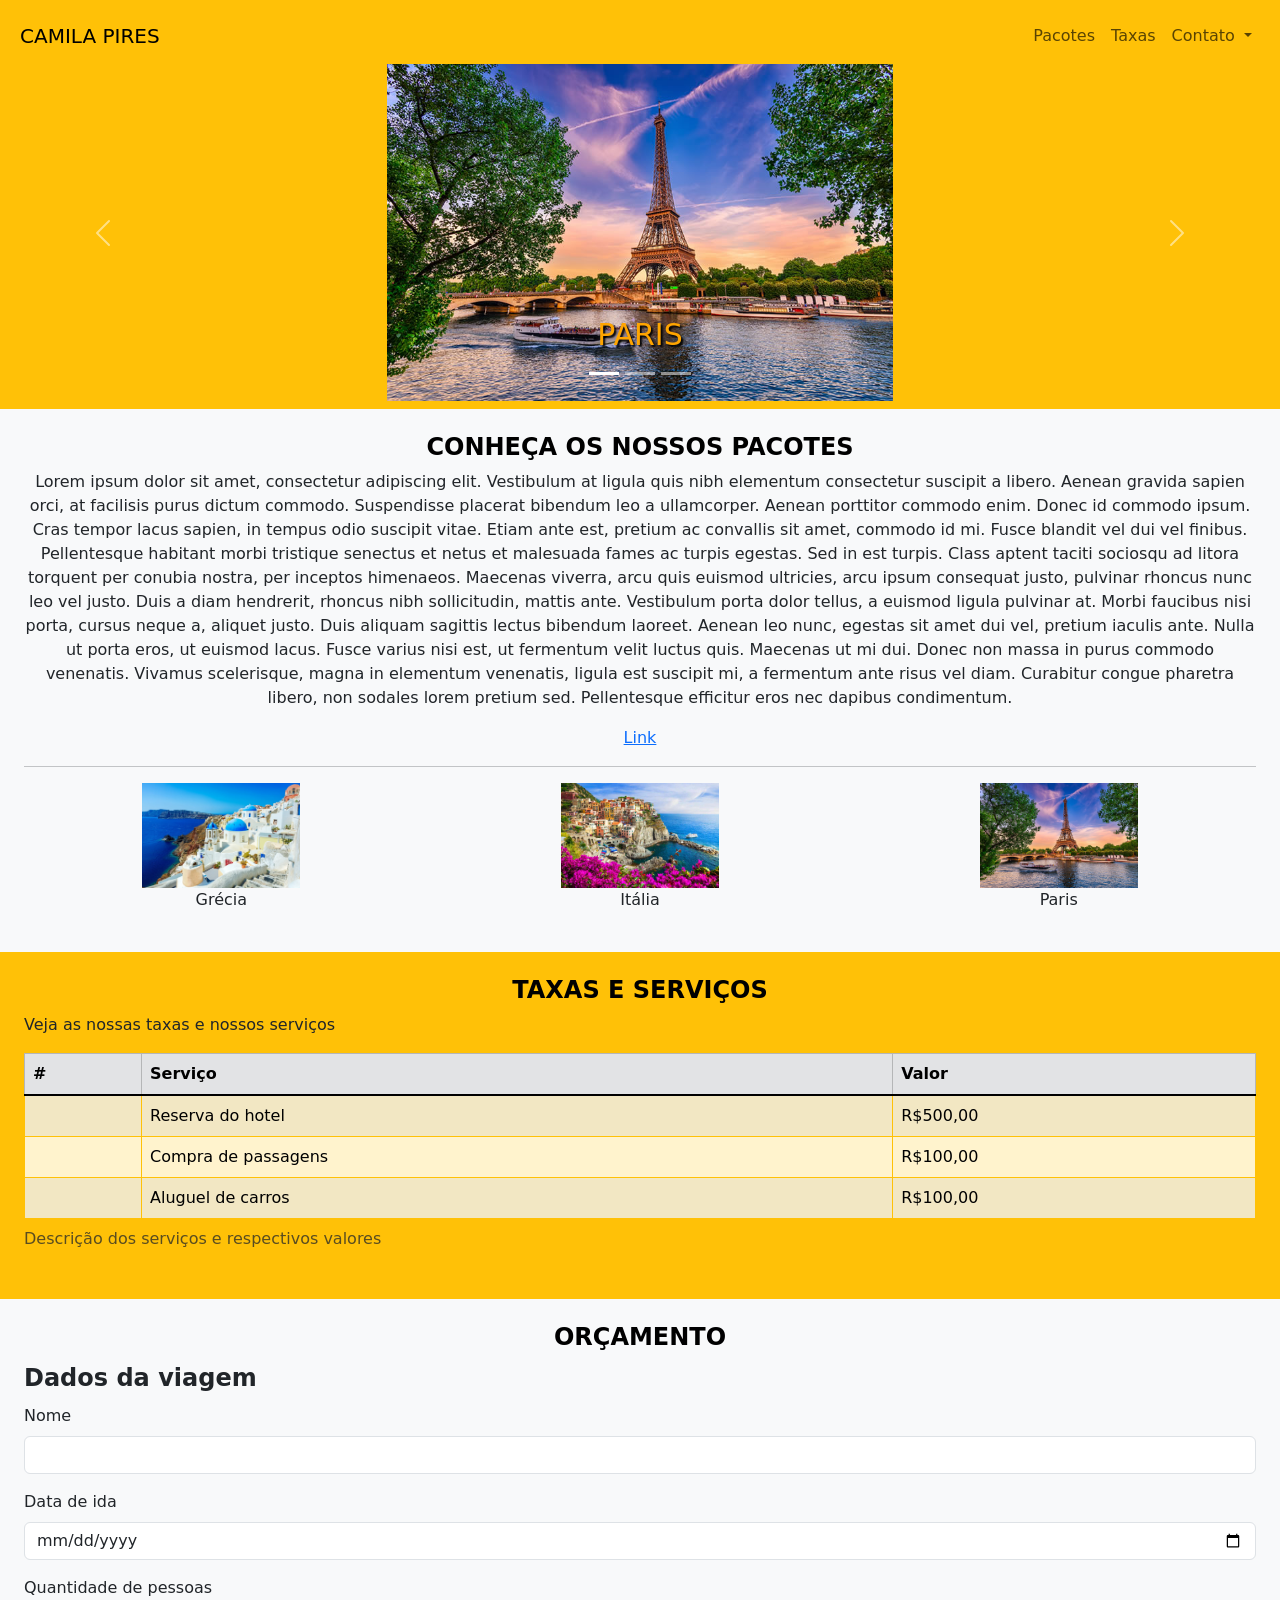
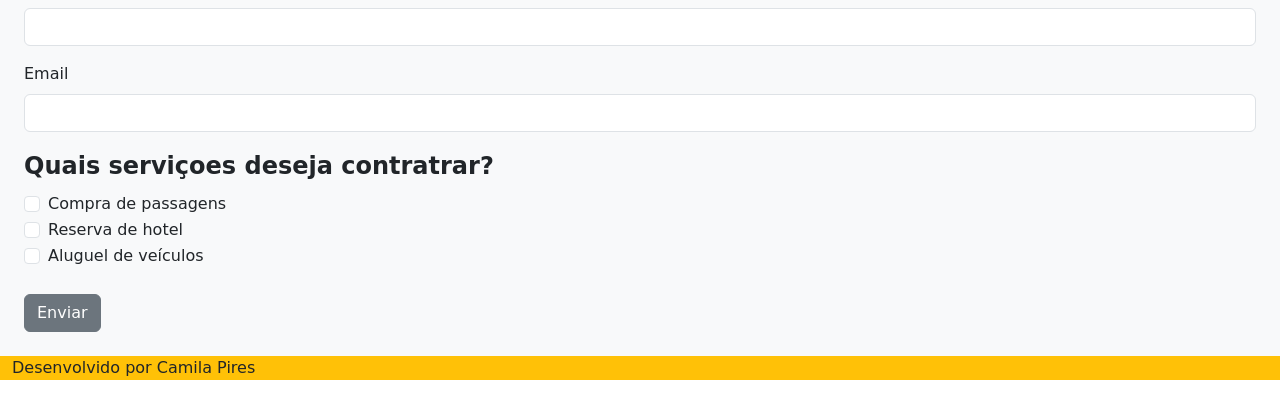
==== index.html @ 97efe732 "Add files via upload" ====
<!DOCTYPE html>
<html lang="en">

<head>
    <meta charset="UTF-8">
    <meta name="viewport" content="width=device-width, initial-scale=1.0">
    <link href="https://cdn.jsdelivr.net/npm/bootstrap@5.3.3/dist/css/bootstrap.min.css" rel="stylesheet" integrity="sha384-QWTKZyjpPEjISv5WaRU9OFeRpok6YctnYmDr5pNlyT2bRjXh0JMhjY6hW+ALEwIH" crossorigin="anonymous">
    <link rel="stylesheet" href="style.css">
    <title>Viagem dos Sonhos</title>
</head>

<body>
    <header class="container-fluid p-2 bg-warning text-center">
        <nav class="navbar navbar-expand-lg bg-warning">
            <div class="container-fluid">
              <a class="navbar-brand" href="#">CAMILA PIRES</a>
              <button class="navbar-toggler" type="button" data-bs-toggle="collapse" data-bs-target="#navbarSupportedContent" aria-controls="navbarSupportedContent" aria-expanded="false" aria-label="Toggle navigation">
                <span class="navbar-toggler-icon"></span>
              </button>
              <div class="collapse navbar-collapse justify-content-end" id="navbarSupportedContent">
                <ul class="navbar-nav">
                  <li class="nav-item">
                    <a class="nav-link" aria-current="page" href="#">Pacotes</a>
                  </li>
                  <li class="nav-item">
                    <a class="nav-link" href="#">Taxas</a>
                  </li>
                  <li class="nav-item dropdown">
                    <a class="nav-link dropdown-toggle" href="#" role="button" data-bs-toggle="dropdown" aria-expanded="false">
                      Contato
                    </a>
                    <ul class="dropdown-menu">
                      <li><a class="dropdown-item" href="#">Action</a></li>
                      <li><a class="dropdown-item" href="#">Another action</a></li>
                      <li><hr class="dropdown-divider"></li>
                    </ul>
                  </li>
                </ul>
              </div>
            </div>
          </nav>
          <div id="carouselExampleCaptions" class="carousel slide">
            <div class="carousel-indicators">
              <button type="button" data-bs-target="#carouselExampleCaptions" data-bs-slide-to="0" class="active" aria-current="true" aria-label="Slide 1"></button>
              <button type="button" data-bs-target="#carouselExampleCaptions" data-bs-slide-to="1" aria-label="Slide 2"></button>
              <button type="button" data-bs-target="#carouselExampleCaptions" data-bs-slide-to="2" aria-label="Slide 3"></button>
            </div>
            <div class="carousel-inner">
              <div class="carousel-item active">
                <img src="/img/paris.jpg" class="text-center" alt="...">
                <div class="carousel-caption d-none d-md-block">
                  <h5>Paris</h5>
                </div>
              </div>
              <div class="carousel-item">
                <img src="/img/grecia.webp" class="text-center" alt="...">
                <div class="carousel-caption d-none d-md-block">
                  <h5>Grécia</h5>
                </div>
              </div>
              <div class="carousel-item">
                <img src="/img/italia.jpg" class="text-center" alt="...">
                <div class="carousel-caption d-none d-md-block">
                  <h5>Itália</h5>
                </div>
              </div>
            </div>
            <button class="carousel-control-prev" type="button" data-bs-target="#carouselExampleCaptions" data-bs-slide="prev">
              <span class="carousel-control-prev-icon" aria-hidden="true"></span>
              <span class="visually-hidden">Previous</span>
            </button>
            <button class="carousel-control-next" type="button" data-bs-target="#carouselExampleCaptions" data-bs-slide="next">
              <span class="carousel-control-next-icon" aria-hidden="true"></span>
              <span class="visually-hidden">Next</span>
            </button>
          </div>
    </header>
    <section class="container-fluid bg-light text-center p-4">
        <h2>Conheça os nossos pacotes</h2>
        <p>Lorem ipsum dolor sit amet, consectetur adipiscing elit. Vestibulum at ligula quis nibh elementum consectetur
            suscipit a libero. Aenean gravida sapien orci, at facilisis purus dictum commodo. Suspendisse placerat
            bibendum leo a ullamcorper. Aenean porttitor commodo enim. Donec id commodo ipsum. Cras tempor lacus sapien,
            in tempus odio suscipit vitae. Etiam ante est, pretium ac convallis sit amet, commodo id mi. Fusce blandit
            vel dui vel finibus.

            Pellentesque habitant morbi tristique senectus et netus et malesuada fames ac turpis egestas. Sed in est
            turpis. Class aptent taciti sociosqu ad litora torquent per conubia nostra, per inceptos himenaeos. Maecenas
            viverra, arcu quis euismod ultricies, arcu ipsum consequat justo, pulvinar rhoncus nunc leo vel justo. Duis
            a diam hendrerit, rhoncus nibh sollicitudin, mattis ante. Vestibulum porta dolor tellus, a euismod ligula
            pulvinar at. Morbi faucibus nisi porta, cursus neque a, aliquet justo. Duis aliquam sagittis lectus bibendum
            laoreet. Aenean leo nunc, egestas sit amet dui vel, pretium iaculis ante. Nulla ut porta eros, ut euismod
            lacus. Fusce varius nisi est, ut fermentum velit luctus quis. Maecenas ut mi dui. Donec non massa in purus
            commodo venenatis. Vivamus scelerisque, magna in elementum venenatis, ligula est suscipit mi, a fermentum
            ante risus vel diam. Curabitur congue pharetra libero, non sodales lorem pretium sed. Pellentesque efficitur
            eros nec dapibus condimentum.</p>
        <a href="https://pt.lipsum.com/feed/html">Link</a>
        <hr>
        <div class="row">
            <figure class="col text-center">
                <img src="/img/grecia.webp"
                    alt="Na imagem há uma paisagem da Grécia, de frente para o mar, com edificações típicas da Grécia pintadas de branco e tetos azuis. No fundo há montanhas.">
                <figcaption>Grécia</figcaption>
            </figure>
            <figure class="col text-center">
                <img src="/img/italia.jpg"
                    alt="Uma paisagem com várias casas coloridas de frente para o mar, o céu azul e o mar.">
                <figcaption>Itália</figcaption>
            </figure>
            <figure class="col text-center">
                <img src="/img/paris.jpg" alt="Está sendo mostrada a torre Eiffel de frente para o rio, no por do sol">
                <figcaption>Paris</figcaption>
            </figure>
        </div>
    </section>
    <section class="container-fluid bg-warning p-4">
        <div class="infos">
            <h2 class="text-center">Taxas e Serviços</h2>
            <p>Veja as nossas taxas e nossos serviços</p>
            <table class="table table-warning table-striped table-hover table-bordered border-warning">
                <caption>Descrição dos serviços e respectivos valores</caption>
                <thead class="table-secondary">
                    <tr>
                        <th scope="col">#</th>
                        <th scope="col">Serviço</th>
                        <th scope="col">Valor</th>
                    </tr>
                </thead>
                <tbody class="table-group-divider">
                    <tr>
                        <th scope="row"></th>
                        <td>Reserva do hotel</td>
                        <td>R$500,00 </td>
                    </tr>
                    <tr>
                        <th scope="row"></th>
                        <td> Compra de passagens</td>
                        <td>R$100,00</td>
                    </tr>
                    <tr>
                        <th scope="row"></th>
                        <td> Aluguel de carros </td>
                        <td> R$100,00 </td>
                    </tr>
                    <tfoot></tfoot>
                </tbody>     
            </table>
        </div>
    </section>
    <section class="container-fluid bg-light p-4">
        <h2 class="text-center">Orçamento</h2>
        <form method="get" action="">
            <fieldset>
                <legend><b>Dados da viagem</b></legend>
                <div class="mb-3">
                    <label class="form-label" for="nome">Nome</label><br>
                    <input type="text" class="form-control" name="nome" id="nome">
                </div>
                <div class="mb-3">
                    <label class="form-label" for="dateIda">Data de ida</label><br>
                    <input type="date" class="form-control" name="data" id="dateIda">
                </div>
                <div class="mb-3">
                    <label class="form-label" for="quantidade">Quantidade de pessoas</label><br>
                    <input type="number" class="form-control" name="qtdPessoas" id="quantidade">
                </div>
                <div class="mb-3">
                    <label class="form-label" for="email">Email</label><br>
                    <input type="email" class="form-control" name="email" id="email">
                </div>               
            </fieldset>
            <fieldset>
                <legend><b>Quais serviçoes deseja contratrar?</b></legend>
                <div class="form-check">
                    <label class="form-check-label" for="compraPassagens">Compra de passagens</label>
                    <input type="checkbox" class="form-check-input" name="passagens" value="Passagens" id="compraPassagens">
                </div>
                <div class="form-check">
                    <label class="form-check-label" for="reservaHotel">Reserva de hotel</label>
                    <input type="checkbox" class="form-check-input" name="hospedagem" value="Hospedagem" id="reservaHotel">
                </div>
                <div class="form-check">
                    <label class="form-check-label" for="aluguelCarro"> Aluguel de veículos</label>
                    <input type="checkbox" class="form-check-input" name="aluguelVeiculos" value="aluguelVeiculos" id="aluguelCarro">
                </div>
            </fieldset>
            <br>
            <button class="btn btn-secondary">Enviar</button>
        </form>
    </section>
    <footer class="container-fluid bg-warning">
        <p>Desenvolvido por Camila Pires</p>
    </footer>

    <script src="https://cdn.jsdelivr.net/npm/bootstrap@5.3.3/dist/js/bootstrap.bundle.min.js" integrity="sha384-YvpcrYf0tY3lHB60NNkmXc5s9fDVZLESaAA55NDzOxhy9GkcIdslK1eN7N6jIeHz" crossorigin="anonymous"></script>
</body>

</html>
---- style.css ----
h1{
    color: white;
    font-size: 50px;
}

h2{
    font-size: 24px;
    text-transform: uppercase;
    color: black;
    font-weight: 600;
}

img {
    width: 40%;
}

.carousel-caption h5{
    font-size: 30px;
    text-transform: uppercase;
    color: orange;
    text-shadow: 2px 2px 2px black;
}
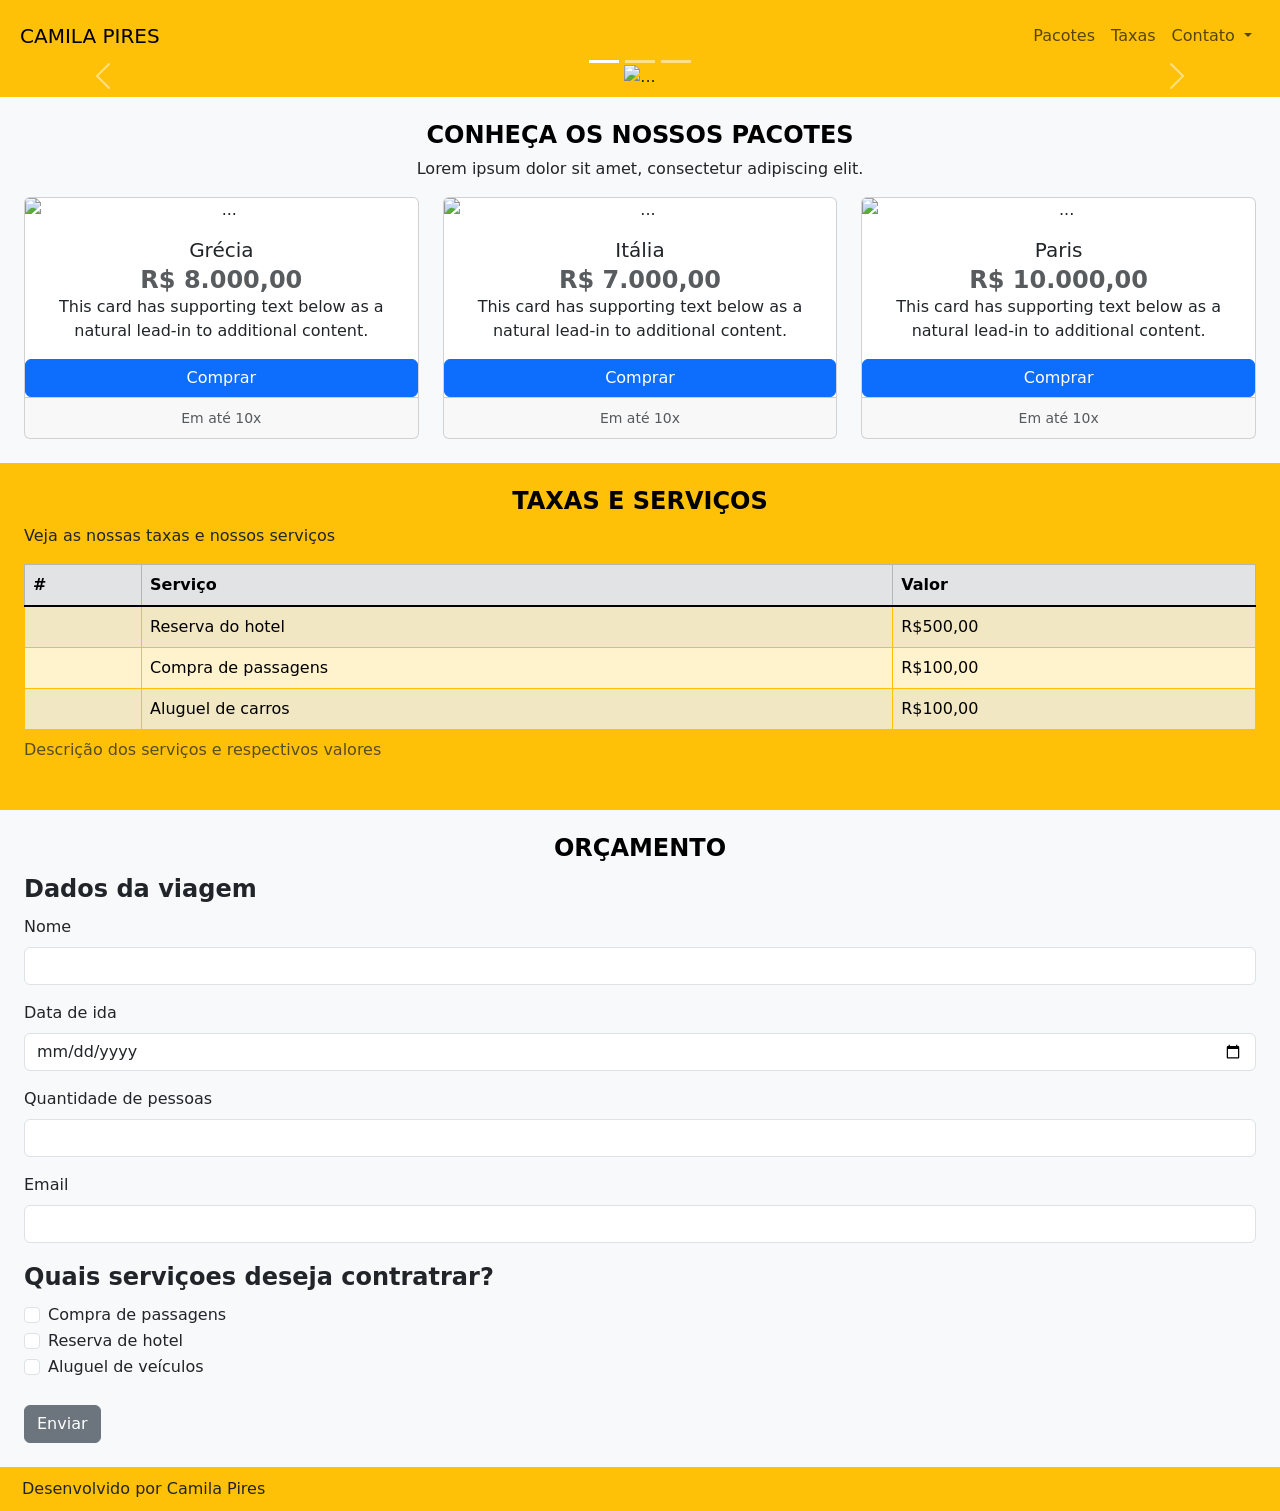
==== commit 84cdd813: "Adding bootstrap" ====
--- a/index.html
+++ b/index.html
@@ -2,196 +2,237 @@
 <html lang="en">
 
 <head>
-    <meta charset="UTF-8">
-    <meta name="viewport" content="width=device-width, initial-scale=1.0">
-    <link href="https://cdn.jsdelivr.net/npm/bootstrap@5.3.3/dist/css/bootstrap.min.css" rel="stylesheet" integrity="sha384-QWTKZyjpPEjISv5WaRU9OFeRpok6YctnYmDr5pNlyT2bRjXh0JMhjY6hW+ALEwIH" crossorigin="anonymous">
-    <link rel="stylesheet" href="style.css">
-    <title>Viagem dos Sonhos</title>
+  <meta charset="UTF-8">
+  <meta name="viewport" content="width=device-width, initial-scale=1.0">
+  <link href="https://cdn.jsdelivr.net/npm/bootstrap@5.3.3/dist/css/bootstrap.min.css" rel="stylesheet"
+    integrity="sha384-QWTKZyjpPEjISv5WaRU9OFeRpok6YctnYmDr5pNlyT2bRjXh0JMhjY6hW+ALEwIH" crossorigin="anonymous">
+  <link rel="stylesheet" href="style.css">
+  <title>Viagem dos Sonhos</title>
 </head>
 
 <body>
-    <header class="container-fluid p-2 bg-warning text-center">
-        <nav class="navbar navbar-expand-lg bg-warning">
-            <div class="container-fluid">
-              <a class="navbar-brand" href="#">CAMILA PIRES</a>
-              <button class="navbar-toggler" type="button" data-bs-toggle="collapse" data-bs-target="#navbarSupportedContent" aria-controls="navbarSupportedContent" aria-expanded="false" aria-label="Toggle navigation">
-                <span class="navbar-toggler-icon"></span>
-              </button>
-              <div class="collapse navbar-collapse justify-content-end" id="navbarSupportedContent">
-                <ul class="navbar-nav">
-                  <li class="nav-item">
-                    <a class="nav-link" aria-current="page" href="#">Pacotes</a>
-                  </li>
-                  <li class="nav-item">
-                    <a class="nav-link" href="#">Taxas</a>
-                  </li>
-                  <li class="nav-item dropdown">
-                    <a class="nav-link dropdown-toggle" href="#" role="button" data-bs-toggle="dropdown" aria-expanded="false">
-                      Contato
-                    </a>
-                    <ul class="dropdown-menu">
-                      <li><a class="dropdown-item" href="#">Action</a></li>
-                      <li><a class="dropdown-item" href="#">Another action</a></li>
-                      <li><hr class="dropdown-divider"></li>
-                    </ul>
-                  </li>
-                </ul>
-              </div>
-            </div>
-          </nav>
-          <div id="carouselExampleCaptions" class="carousel slide">
-            <div class="carousel-indicators">
-              <button type="button" data-bs-target="#carouselExampleCaptions" data-bs-slide-to="0" class="active" aria-current="true" aria-label="Slide 1"></button>
-              <button type="button" data-bs-target="#carouselExampleCaptions" data-bs-slide-to="1" aria-label="Slide 2"></button>
-              <button type="button" data-bs-target="#carouselExampleCaptions" data-bs-slide-to="2" aria-label="Slide 3"></button>
-            </div>
-            <div class="carousel-inner">
-              <div class="carousel-item active">
-                <img src="/img/paris.jpg" class="text-center" alt="...">
-                <div class="carousel-caption d-none d-md-block">
-                  <h5>Paris</h5>
-                </div>
-              </div>
-              <div class="carousel-item">
-                <img src="/img/grecia.webp" class="text-center" alt="...">
-                <div class="carousel-caption d-none d-md-block">
-                  <h5>Grécia</h5>
-                </div>
-              </div>
-              <div class="carousel-item">
-                <img src="/img/italia.jpg" class="text-center" alt="...">
-                <div class="carousel-caption d-none d-md-block">
-                  <h5>Itália</h5>
-                </div>
-              </div>
-            </div>
-            <button class="carousel-control-prev" type="button" data-bs-target="#carouselExampleCaptions" data-bs-slide="prev">
-              <span class="carousel-control-prev-icon" aria-hidden="true"></span>
-              <span class="visually-hidden">Previous</span>
-            </button>
-            <button class="carousel-control-next" type="button" data-bs-target="#carouselExampleCaptions" data-bs-slide="next">
-              <span class="carousel-control-next-icon" aria-hidden="true"></span>
-              <span class="visually-hidden">Next</span>
-            </button>
-          </div>
-    </header>
-    <section class="container-fluid bg-light text-center p-4">
-        <h2>Conheça os nossos pacotes</h2>
-        <p>Lorem ipsum dolor sit amet, consectetur adipiscing elit. Vestibulum at ligula quis nibh elementum consectetur
-            suscipit a libero. Aenean gravida sapien orci, at facilisis purus dictum commodo. Suspendisse placerat
-            bibendum leo a ullamcorper. Aenean porttitor commodo enim. Donec id commodo ipsum. Cras tempor lacus sapien,
-            in tempus odio suscipit vitae. Etiam ante est, pretium ac convallis sit amet, commodo id mi. Fusce blandit
-            vel dui vel finibus.
-
-            Pellentesque habitant morbi tristique senectus et netus et malesuada fames ac turpis egestas. Sed in est
-            turpis. Class aptent taciti sociosqu ad litora torquent per conubia nostra, per inceptos himenaeos. Maecenas
-            viverra, arcu quis euismod ultricies, arcu ipsum consequat justo, pulvinar rhoncus nunc leo vel justo. Duis
-            a diam hendrerit, rhoncus nibh sollicitudin, mattis ante. Vestibulum porta dolor tellus, a euismod ligula
-            pulvinar at. Morbi faucibus nisi porta, cursus neque a, aliquet justo. Duis aliquam sagittis lectus bibendum
-            laoreet. Aenean leo nunc, egestas sit amet dui vel, pretium iaculis ante. Nulla ut porta eros, ut euismod
-            lacus. Fusce varius nisi est, ut fermentum velit luctus quis. Maecenas ut mi dui. Donec non massa in purus
-            commodo venenatis. Vivamus scelerisque, magna in elementum venenatis, ligula est suscipit mi, a fermentum
-            ante risus vel diam. Curabitur congue pharetra libero, non sodales lorem pretium sed. Pellentesque efficitur
-            eros nec dapibus condimentum.</p>
-        <a href="https://pt.lipsum.com/feed/html">Link</a>
-        <hr>
-        <div class="row">
-            <figure class="col text-center">
-                <img src="/img/grecia.webp"
-                    alt="Na imagem há uma paisagem da Grécia, de frente para o mar, com edificações típicas da Grécia pintadas de branco e tetos azuis. No fundo há montanhas.">
-                <figcaption>Grécia</figcaption>
-            </figure>
-            <figure class="col text-center">
-                <img src="/img/italia.jpg"
-                    alt="Uma paisagem com várias casas coloridas de frente para o mar, o céu azul e o mar.">
-                <figcaption>Itália</figcaption>
-            </figure>
-            <figure class="col text-center">
-                <img src="/img/paris.jpg" alt="Está sendo mostrada a torre Eiffel de frente para o rio, no por do sol">
-                <figcaption>Paris</figcaption>
-            </figure>
-        </div>
-    </section>
-    <section class="container-fluid bg-warning p-4">
-        <div class="infos">
-            <h2 class="text-center">Taxas e Serviços</h2>
-            <p>Veja as nossas taxas e nossos serviços</p>
-            <table class="table table-warning table-striped table-hover table-bordered border-warning">
-                <caption>Descrição dos serviços e respectivos valores</caption>
-                <thead class="table-secondary">
-                    <tr>
-                        <th scope="col">#</th>
-                        <th scope="col">Serviço</th>
-                        <th scope="col">Valor</th>
-                    </tr>
-                </thead>
-                <tbody class="table-group-divider">
-                    <tr>
-                        <th scope="row"></th>
-                        <td>Reserva do hotel</td>
-                        <td>R$500,00 </td>
-                    </tr>
-                    <tr>
-                        <th scope="row"></th>
-                        <td> Compra de passagens</td>
-                        <td>R$100,00</td>
-                    </tr>
-                    <tr>
-                        <th scope="row"></th>
-                        <td> Aluguel de carros </td>
-                        <td> R$100,00 </td>
-                    </tr>
-                    <tfoot></tfoot>
-                </tbody>     
-            </table>
-        </div>
-    </section>
-    <section class="container-fluid bg-light p-4">
-        <h2 class="text-center">Orçamento</h2>
-        <form method="get" action="">
-            <fieldset>
-                <legend><b>Dados da viagem</b></legend>
-                <div class="mb-3">
-                    <label class="form-label" for="nome">Nome</label><br>
-                    <input type="text" class="form-control" name="nome" id="nome">
-                </div>
-                <div class="mb-3">
-                    <label class="form-label" for="dateIda">Data de ida</label><br>
-                    <input type="date" class="form-control" name="data" id="dateIda">
-                </div>
-                <div class="mb-3">
-                    <label class="form-label" for="quantidade">Quantidade de pessoas</label><br>
-                    <input type="number" class="form-control" name="qtdPessoas" id="quantidade">
-                </div>
-                <div class="mb-3">
-                    <label class="form-label" for="email">Email</label><br>
-                    <input type="email" class="form-control" name="email" id="email">
-                </div>               
-            </fieldset>
-            <fieldset>
-                <legend><b>Quais serviçoes deseja contratrar?</b></legend>
-                <div class="form-check">
-                    <label class="form-check-label" for="compraPassagens">Compra de passagens</label>
-                    <input type="checkbox" class="form-check-input" name="passagens" value="Passagens" id="compraPassagens">
-                </div>
-                <div class="form-check">
-                    <label class="form-check-label" for="reservaHotel">Reserva de hotel</label>
-                    <input type="checkbox" class="form-check-input" name="hospedagem" value="Hospedagem" id="reservaHotel">
-                </div>
-                <div class="form-check">
-                    <label class="form-check-label" for="aluguelCarro"> Aluguel de veículos</label>
-                    <input type="checkbox" class="form-check-input" name="aluguelVeiculos" value="aluguelVeiculos" id="aluguelCarro">
-                </div>
-            </fieldset>
-            <br>
-            <button class="btn btn-secondary">Enviar</button>
-        </form>
-    </section>
-    <footer class="container-fluid bg-warning">
-        <p>Desenvolvido por Camila Pires</p>
-    </footer>
-
-    <script src="https://cdn.jsdelivr.net/npm/bootstrap@5.3.3/dist/js/bootstrap.bundle.min.js" integrity="sha384-YvpcrYf0tY3lHB60NNkmXc5s9fDVZLESaAA55NDzOxhy9GkcIdslK1eN7N6jIeHz" crossorigin="anonymous"></script>
+  <header class="container-fluid p-2 bg-warning text-center">
+    <nav class="navbar navbar-expand-lg bg-warning">
+      <div class="container-fluid">
+        <a class="navbar-brand" href="#">CAMILA PIRES</a>
+        <button class="navbar-toggler" type="button" data-bs-toggle="collapse" data-bs-target="#navbarSupportedContent"
+          aria-controls="navbarSupportedContent" aria-expanded="false" aria-label="Toggle navigation">
+          <span class="navbar-toggler-icon"></span>
+        </button>
+        <div class="collapse navbar-collapse justify-content-end" id="navbarSupportedContent">
+          <ul class="navbar-nav">
+            <li class="nav-item">
+              <a class="nav-link" aria-current="page" href="#">Pacotes</a>
+            </li>
+            <li class="nav-item">
+              <a class="nav-link" href="#">Taxas</a>
+            </li>
+            <li class="nav-item dropdown">
+              <a class="nav-link dropdown-toggle" href="#" role="button" data-bs-toggle="dropdown"
+                aria-expanded="false">
+                Contato
+              </a>
+              <ul class="dropdown-menu">
+                <li><a class="dropdown-item" href="#">Action</a></li>
+                <li><a class="dropdown-item" href="#">Another action</a></li>
+                <li>
+                  <hr class="dropdown-divider">
+                </li>
+              </ul>
+            </li>
+          </ul>
+        </div>
+      </div>
+    </nav>
+    <div id="carouselExampleCaptions" class="carousel slide">
+      <div class="carousel-indicators">
+        <button type="button" data-bs-target="#carouselExampleCaptions" data-bs-slide-to="0" class="active"
+          aria-current="true" aria-label="Slide 1"></button>
+        <button type="button" data-bs-target="#carouselExampleCaptions" data-bs-slide-to="1"
+          aria-label="Slide 2"></button>
+        <button type="button" data-bs-target="#carouselExampleCaptions" data-bs-slide-to="2"
+          aria-label="Slide 3"></button>
+      </div>
+      <div class="carousel-inner">
+        <div class="carousel-item active">
+          <img src="/agenciaDeViagem/img/paris.jpg" class="text-center" alt="...">
+          <div class="carousel-caption d-none d-md-block">
+            <h5>Paris</h5>
+          </div>
+        </div>
+        <div class="carousel-item">
+          <img src="/agenciaDeViagem/img/greciaPanoramica.jpg" class="text-center" alt="...">
+          <div class="carousel-caption d-none d-md-block">
+            <h5>Grécia</h5>
+          </div>
+        </div>
+        <div class="carousel-item">
+          <img src="/agenciaDeViagem/img/italiaPanoramica.jpg" class="text-center" alt="...">
+          <div class="carousel-caption d-none d-md-block">
+            <h5>Itália</h5>
+          </div>
+        </div>
+      </div>
+      <button class="carousel-control-prev" type="button" data-bs-target="#carouselExampleCaptions"
+        data-bs-slide="prev">
+        <span class="carousel-control-prev-icon" aria-hidden="true"></span>
+        <span class="visually-hidden">Previous</span>
+      </button>
+      <button class="carousel-control-next" type="button" data-bs-target="#carouselExampleCaptions"
+        data-bs-slide="next">
+        <span class="carousel-control-next-icon" aria-hidden="true"></span>
+        <span class="visually-hidden">Next</span>
+      </button>
+    </div>
+  </header>
+  <section class="container-fluid bg-light text-center p-4">
+    <h2>Conheça os nossos pacotes</h2>
+    <p>Lorem ipsum dolor sit amet, consectetur adipiscing elit.</p>
+    <div class="row row-cols-1 row-cols-md-3 g-4">
+      <div class="col">
+        <div class="card h-100">
+          <img src="/agenciaDeViagem/img/grecia.webp" class="card-img-top" alt="...">
+          <div class="card-body">
+            <h5 class="card-title">Grécia</h5>
+            <h2 class="card-subtitle text-muted">R$ 8.000,00</h2>
+            <p class="card-text">This card has supporting text below as a natural lead-in to additional content.</p>
+          </div>
+          <a href="/" class="btn btn-primary" data-bs-toggle="modal" data-bs-target="#exampleModal">Comprar</a>
+          <div class="card-footer">
+            <small class="text-body-secondary">Em até 10x</small>
+          </div>
+        </div>
+      </div>
+      <div class="col">
+        <div class="card h-100">
+          <img src="/agenciaDeViagem/img/italia.jpg" class="card-img-top" alt="...">
+          <div class="card-body">
+            <h5 class="card-title">Itália</h5>
+            <h2 class="card-subtitle text-muted">R$ 7.000,00</h2>
+            <p class="card-text">This card has supporting text below as a natural lead-in to additional content.</p>
+          </div>
+          <a href="/" class="btn btn-primary" data-bs-toggle="modal" data-bs-target="#exampleModal">Comprar</a>
+          <div class="card-footer">
+            <small class="text-body-secondary">Em até 10x</small>
+          </div>
+        </div>
+      </div>
+      <div class="col">
+        <div class="card h-100">
+          <img src="/agenciaDeViagem/img/paris.jpg" class="card-img-top" alt="...">
+          <div class="card-body">
+            <h5 class="card-title">Paris</h5>
+            <h2 class="card-subtitle text-muted">R$ 10.000,00</h2>
+            <p class="card-text">This card has supporting text below as a natural lead-in to additional content.</p>
+          </div>
+          <a href="/" class="btn btn-primary" data-bs-toggle="modal" data-bs-target="#exampleModal">Comprar</a>
+          <div class="card-footer">
+            <small class="text-body-secondary">Em até 10x</small>
+          </div>
+        </div>
+      </div>
+    </div>
+  </section>
+  <section class="container-fluid bg-warning p-4">
+    <div class="infos">
+      <h2 class="text-center">Taxas e Serviços</h2>
+      <p>Veja as nossas taxas e nossos serviços</p>
+      <table class="table table-warning table-striped table-hover table-bordered border-warning">
+        <caption>Descrição dos serviços e respectivos valores</caption>
+        <thead class="table-secondary">
+          <tr>
+            <th scope="col">#</th>
+            <th scope="col">Serviço</th>
+            <th scope="col">Valor</th>
+          </tr>
+        </thead>
+        <tbody class="table-group-divider">
+          <tr>
+            <th scope="row"></th>
+            <td>Reserva do hotel</td>
+            <td>R$500,00 </td>
+          </tr>
+          <tr>
+            <th scope="row"></th>
+            <td> Compra de passagens</td>
+            <td>R$100,00</td>
+          </tr>
+          <tr>
+            <th scope="row"></th>
+            <td> Aluguel de carros </td>
+            <td> R$100,00 </td>
+          </tr>
+        <tfoot></tfoot>
+        </tbody>
+      </table>
+    </div>
+  </section>
+  <section class="container-fluid bg-light p-4">
+    <h2 class="text-center">Orçamento</h2>
+    <form method="get" action="">
+      <fieldset>
+        <legend><b>Dados da viagem</b></legend>
+        <div class="mb-3">
+          <label class="form-label" for="nome">Nome</label><br>
+          <input type="text" class="form-control" name="nome" id="nome">
+        </div>
+        <div class="mb-3">
+          <label class="form-label" for="dateIda">Data de ida</label><br>
+          <input type="date" class="form-control" name="data" id="dateIda">
+        </div>
+        <div class="mb-3">
+          <label class="form-label" for="quantidade">Quantidade de pessoas</label><br>
+          <input type="number" class="form-control" name="qtdPessoas" id="quantidade">
+        </div>
+        <div class="mb-3">
+          <label class="form-label" for="email">Email</label><br>
+          <input type="email" class="form-control" name="email" id="email">
+        </div>
+      </fieldset>
+      <fieldset>
+        <legend><b>Quais serviçoes deseja contratrar?</b></legend>
+        <div class="form-check">
+          <label class="form-check-label" for="compraPassagens">Compra de passagens</label>
+          <input type="checkbox" class="form-check-input" name="passagens" value="Passagens" id="compraPassagens">
+        </div>
+        <div class="form-check">
+          <label class="form-check-label" for="reservaHotel">Reserva de hotel</label>
+          <input type="checkbox" class="form-check-input" name="hospedagem" value="Hospedagem" id="reservaHotel">
+        </div>
+        <div class="form-check">
+          <label class="form-check-label" for="aluguelCarro"> Aluguel de veículos</label>
+          <input type="checkbox" class="form-check-input" name="aluguelVeiculos" value="aluguelVeiculos"
+            id="aluguelCarro">
+        </div>
+      </fieldset>
+      <br>
+      <button class="btn btn-secondary">Enviar</button>
+    </form>
+  </section>
+  <footer class="container-fluid bg-warning">
+    <p>Desenvolvido por Camila Pires</p>
+  </footer>
+  <script src="https://cdn.jsdelivr.net/npm/bootstrap@5.3.3/dist/js/bootstrap.bundle.min.js"
+    integrity="sha384-YvpcrYf0tY3lHB60NNkmXc5s9fDVZLESaAA55NDzOxhy9GkcIdslK1eN7N6jIeHz"
+    crossorigin="anonymous"></script>
 </body>
 
+<div class="modal fade" id="exampleModal" tabindex="-1" aria-labelledby="exampleModalLabel" aria-hidden="true">
+  <div class="modal-dialog">
+    <div class="modal-content">
+      <div class="modal-header">
+        <h1 class="modal-title fs-5 text-dark" id="exampleModalLabel">Suas compras</h1>
+        <button type="button" class="btn-close" data-bs-dismiss="modal" aria-label="Close"></button>
+      </div>
+      <div class="modal-body">
+        Produto adicionado ao carrinho
+      </div>
+      <div class="modal-footer">
+        <button type="button" class="btn btn-primary" data-bs-dismiss="modal">Continuar comprando</button>
+        <button type="button" class="btn btn-success">Finalizar compra</button>
+      </div>
+    </div>
+  </div>
+</div>
+
 </html>
--- a/style.css
+++ b/style.css
@@ -19,4 +19,13 @@
     text-transform: uppercase;
     color: orange;
     text-shadow: 2px 2px 2px black;
+}
+
+.carousel-inner .carousel-item img {
+    width: 500px;
+}
+
+footer p {
+    margin: 0px;
+    padding: 10px;
 }
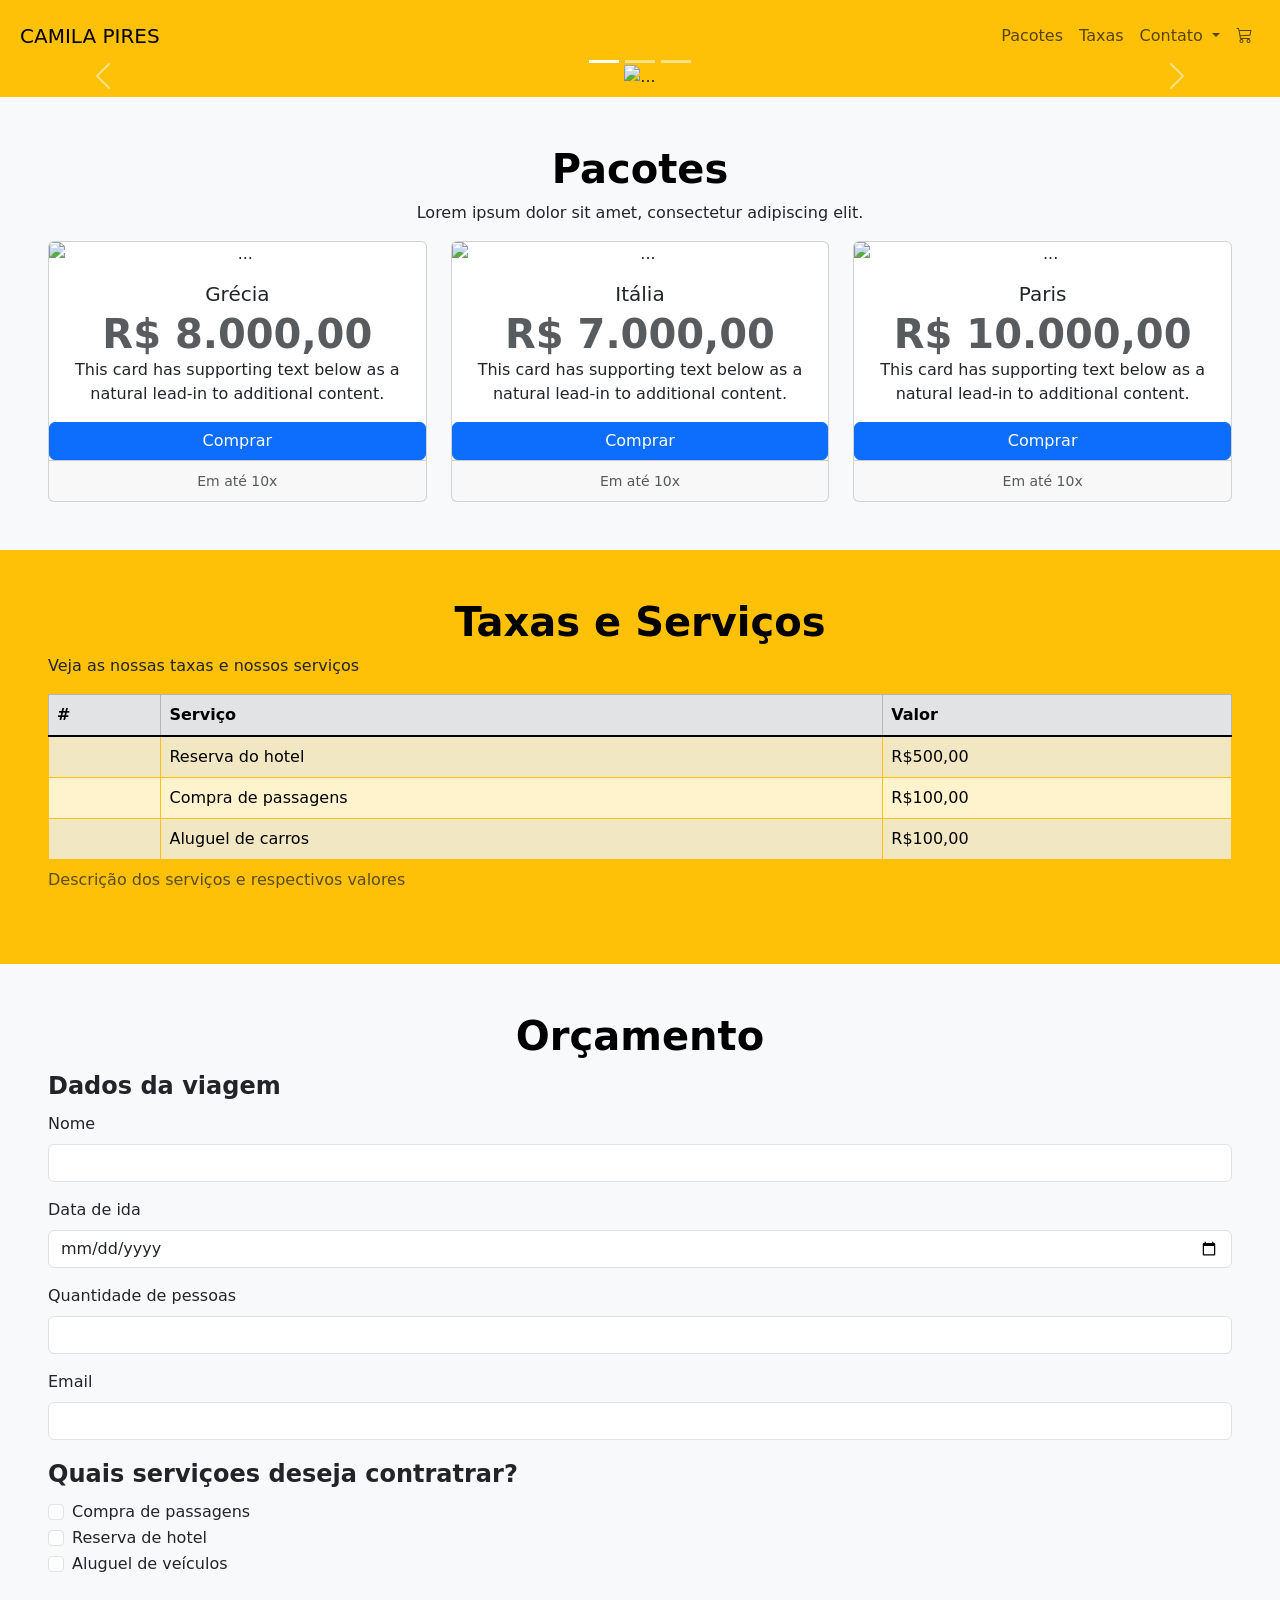
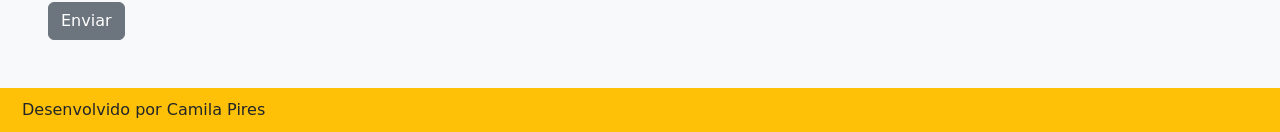
==== commit ed92f1fe: "finalização básica do layout para curso" ====
--- a/index.html
+++ b/index.html
@@ -6,7 +6,8 @@
   <meta name="viewport" content="width=device-width, initial-scale=1.0">
   <link href="https://cdn.jsdelivr.net/npm/bootstrap@5.3.3/dist/css/bootstrap.min.css" rel="stylesheet"
     integrity="sha384-QWTKZyjpPEjISv5WaRU9OFeRpok6YctnYmDr5pNlyT2bRjXh0JMhjY6hW+ALEwIH" crossorigin="anonymous">
-  <link rel="stylesheet" href="style.css">
+    <link rel="stylesheet" href="https://cdn.jsdelivr.net/npm/bootstrap-icons@1.11.3/font/bootstrap-icons.min.css">
+    <link rel="stylesheet" href="style.css">
   <title>Viagem dos Sonhos</title>
 </head>
 
@@ -40,6 +41,9 @@
                 </li>
               </ul>
             </li>
+            <li class="nav-item">
+              <a class="nav-link" href="#"><i class="bi bi-cart3"></i></a> 
+            </li>
           </ul>
         </div>
       </div>
@@ -85,8 +89,8 @@
       </button>
     </div>
   </header>
-  <section class="container-fluid bg-light text-center p-4">
-    <h2>Conheça os nossos pacotes</h2>
+  <section class="container-fluid bg-light text-center p-5">
+    <h2>Pacotes</h2>
     <p>Lorem ipsum dolor sit amet, consectetur adipiscing elit.</p>
     <div class="row row-cols-1 row-cols-md-3 g-4">
       <div class="col">
@@ -133,7 +137,7 @@
       </div>
     </div>
   </section>
-  <section class="container-fluid bg-warning p-4">
+  <section class="container-fluid bg-warning p-5">
     <div class="infos">
       <h2 class="text-center">Taxas e Serviços</h2>
       <p>Veja as nossas taxas e nossos serviços</p>
@@ -167,7 +171,7 @@
       </table>
     </div>
   </section>
-  <section class="container-fluid bg-light p-4">
+  <section class="container-fluid bg-light p-5">
     <h2 class="text-center">Orçamento</h2>
     <form method="get" action="">
       <fieldset>
@@ -229,10 +233,10 @@
       </div>
       <div class="modal-footer">
         <button type="button" class="btn btn-primary" data-bs-dismiss="modal">Continuar comprando</button>
-        <button type="button" class="btn btn-success">Finalizar compra</button>
+        <a href="checkout.html" type="button" class="btn btn-success">Finalizar compra</a>
       </div>
     </div>
   </div>
 </div>
 
-</html>+</html>
--- a/style.css
+++ b/style.css
@@ -4,8 +4,7 @@
 }
 
 h2{
-    font-size: 24px;
-    text-transform: uppercase;
+    font-size: 40px;
     color: black;
     font-weight: 600;
 }
@@ -28,4 +27,4 @@
 footer p {
     margin: 0px;
     padding: 10px;
-}+}
